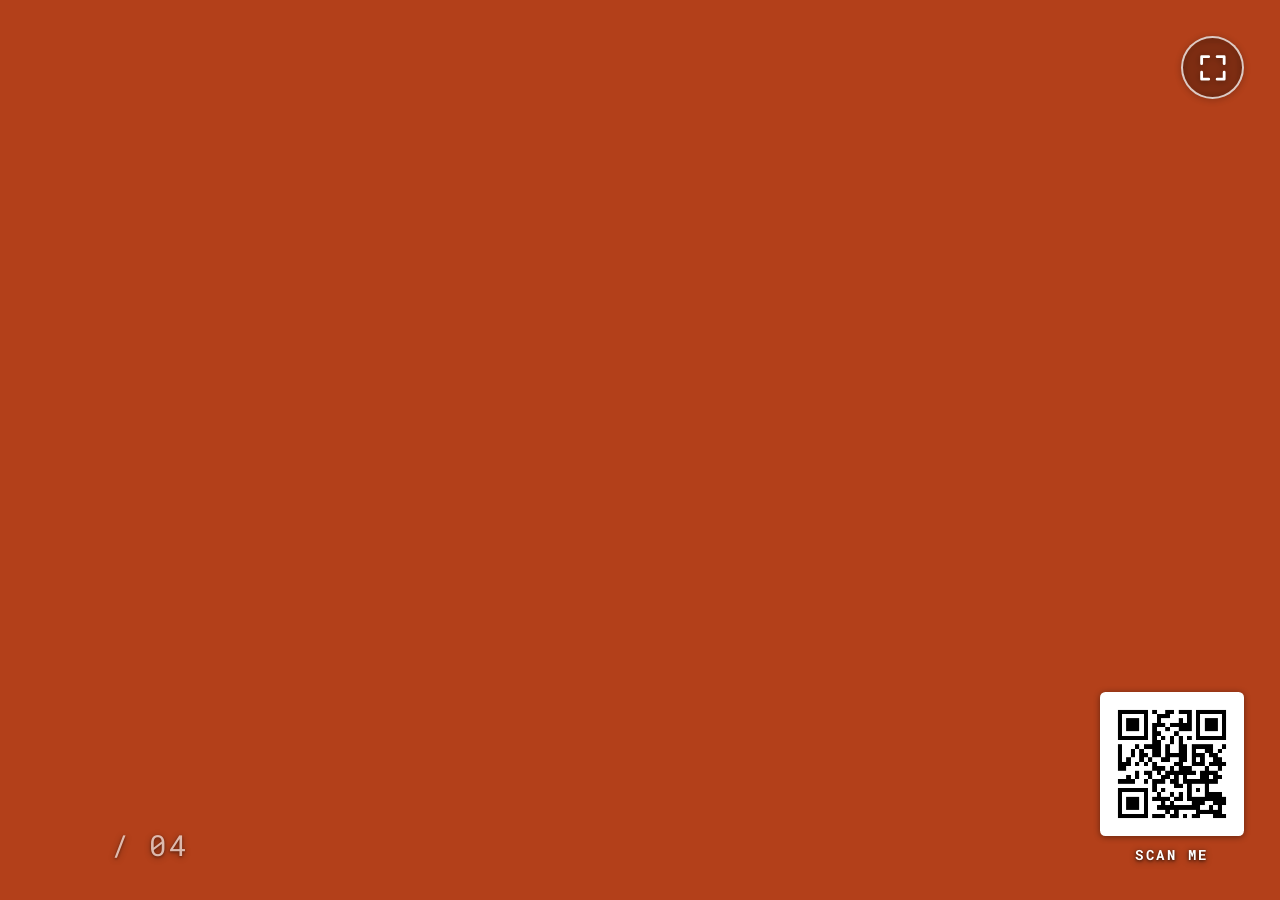
==== index.html @ 61048d96 "Rotating shutter slideshow: plain HTML/CSS port with pause-state tint removal Ports the pure-CSS shu" ====
<!DOCTYPE html>
<html lang="en">
<head>
<meta charset="utf-8">
<meta name="viewport" content="width=device-width, initial-scale=1, viewport-fit=cover">
<title>Rotating Shutter Slideshow</title>

<!-- No CDNs, no Google Fonts, no analytics. Every file below is on your own
     server, so the page makes zero outside connections. -->
<link rel="stylesheet" href="fonts/fonts.css">
<link rel="stylesheet" href="animation.css">

<!-- OPTIONAL overlay layer (fullscreen button, slide counter, QR code).
     Delete these two lines and the .overlay blocks near the bottom of this
     file to strip the page back to just the animation. -->
<link rel="stylesheet" href="overlays.css">

<!-- Load all four photos up front so the very first cycle is already smooth.
     (The original CodePen popped the 2nd/3rd/4th photo in late because of
     this.) Keep one line per photo. -->
<link rel="preload" as="image" href="photos/photo-1.jpg">
<link rel="preload" as="image" href="photos/photo-2.jpg">
<link rel="preload" as="image" href="photos/photo-3.jpg">
<link rel="preload" as="image" href="photos/photo-4.jpg">
</head>

<!-- Remove the class "has-captions" to hide the big text on every photo. -->
<body class="has-captions">

<div class="stage">

  <!-- The rust-coloured ground the photos sit on. Visible for a split second
       in the corners while a photo is tilted. -->
  <div class="stage__backdrop"></div>

  <!-- ===================================================================
       THE PHOTOS
       One .slide per photo. To change a photo, change the --photo line.
       To add a fifth photo, copy a whole .slide block and add the matching
       nth-child rule in animation.css (search for "PHOTO LIST").
       =================================================================== -->
  <div class="slides">

    <div class="slide" style="--photo: url('photos/photo-1.jpg')">
      <div class="slide__photo"></div><!-- the photo, true colours -->
      <div class="slide__tint"></div><!-- the rust tint, fades off at the pause -->
      <div class="slide__caption">
        <span>Photo</span>
        <span>One</span>
        <a class="button" href="#">Your Link Here</a>
      </div>
    </div>

    <div class="slide" style="--photo: url('photos/photo-2.jpg')">
      <div class="slide__photo"></div>
      <div class="slide__tint"></div>
      <div class="slide__caption">
        <span>Photo</span>
        <span>Two</span>
        <a class="button" href="#">Your Link Here</a>
      </div>
    </div>

    <div class="slide" style="--photo: url('photos/photo-3.jpg')">
      <div class="slide__photo"></div>
      <div class="slide__tint"></div>
      <div class="slide__caption">
        <span>Photo</span>
        <span>Three</span>
        <a class="button" href="#">Your Link Here</a>
      </div>
    </div>

    <div class="slide" style="--photo: url('photos/photo-4.jpg')">
      <div class="slide__photo"></div>
      <div class="slide__tint"></div>
      <div class="slide__caption">
        <span>Photo</span>
        <span>Four</span>
        <a class="button" href="#">Your Link Here</a>
      </div>
    </div>

  </div>

  <!-- The two geometric shutters that sweep across and rotate. Empty on
       purpose: both halves are drawn by CSS (::before and ::after). -->
  <div class="shutters"></div>


  <!-- ===================================================================
       OPTIONAL OVERLAYS
       These three blocks are the layers from your brief. They are plain
       HTML sitting on top of the animation and are safe to delete or
       rewrite wholesale, they do not touch the effect underneath.
       =================================================================== -->

  <!-- Live counter. Pure CSS, no JavaScript: it can never drift out of sync
       with the photos because it runs off the same 20s timeline. -->
  <div class="overlay overlay--counter" aria-hidden="true">
    <span class="counter__n">01</span>
    <span class="counter__n">02</span>
    <span class="counter__n">03</span>
    <span class="counter__n">04</span>
    <span class="counter__total">/ 04</span>
  </div>

  <!-- QR code. Swap qr.png for your own and set the link on the <a>. -->
  <a class="overlay overlay--qr" href="#" target="_blank" rel="noopener">
    <img src="qr.png" width="150" height="150" alt="Scan for more">
    <span>Scan me</span>
  </a>

  <!-- Fullscreen control. Also bound to the F key and a double-click. -->
  <button class="overlay overlay--fullscreen" type="button"
          data-fullscreen aria-label="Toggle fullscreen">
    <svg viewBox="0 0 24 24" aria-hidden="true" focusable="false">
      <path class="icon-expand"   d="M4 9V4h5M20 9V4h-5M4 15v5h5M20 15v5h-5"/>
      <path class="icon-collapse" d="M9 4v5H4M15 4v5h5M9 20v-5H4M15 20v-5h5"/>
    </svg>
  </button>

</div>

<script src="overlays.js"></script>
</body>
</html>
---- fonts/fonts.css ----
/* ---------------------------------------------------------------------------
   Self-hosted webfonts.

   The two fonts the design uses are served from this folder, NOT from
   fonts.googleapis.com. That keeps the promise of "no outside data
   connections": once the page is on your server it never talks to anyone.

   Files are .woff2 only, which every browser since 2016 supports.
   --------------------------------------------------------------------------- */

/* Abril Fatface -- the big display face used for the photo captions. */
@font-face {
  font-family: "Abril Fatface";
  font-style: normal;
  font-weight: 400;
  font-display: swap;
  src: url("abril-fatface-400-latin.woff2") format("woff2");
  unicode-range: U+0000-00FF, U+0131, U+0152-0153, U+02BB-02BC, U+02C6, U+02DA,
    U+02DC, U+0304, U+0308, U+0329, U+2000-206F, U+20AC, U+2122, U+2191, U+2193,
    U+2212, U+2215, U+FEFF, U+FFFD;
}
@font-face {
  font-family: "Abril Fatface";
  font-style: normal;
  font-weight: 400;
  font-display: swap;
  src: url("abril-fatface-400-latin-ext.woff2") format("woff2");
  unicode-range: U+0100-02BA, U+02BD-02C5, U+02C7-02CC, U+02CE-02D7,
    U+02DD-02FF, U+0304, U+0308, U+0329, U+1D00-1DBF, U+1E00-1E9F, U+1EF2-1EFF,
    U+2020, U+20A0-20AB, U+20AD-20C0, U+2113, U+2C60-2C7F, U+A720-A7FF;
}

/* Roboto Mono -- the button / overlay face. This is a variable font, so one
   file covers every weight from 100 to 700. */
@font-face {
  font-family: "Roboto Mono";
  font-style: normal;
  font-weight: 100 700;
  font-display: swap;
  src: url("roboto-mono-400-latin.woff2") format("woff2");
  unicode-range: U+0000-00FF, U+0131, U+0152-0153, U+02BB-02BC, U+02C6, U+02DA,
    U+02DC, U+0304, U+0308, U+0329, U+2000-206F, U+20AC, U+2122, U+2191, U+2193,
    U+2212, U+2215, U+FEFF, U+FFFD;
}
@font-face {
  font-family: "Roboto Mono";
  font-style: normal;
  font-weight: 100 700;
  font-display: swap;
  src: url("roboto-mono-400-latin-ext.woff2") format("woff2");
  unicode-range: U+0100-02BA, U+02BD-02C5, U+02C7-02CC, U+02CE-02D7,
    U+02DD-02FF, U+0304, U+0308, U+0329, U+1D00-1DBF, U+1E00-1E9F, U+1EF2-1EFF,
    U+2020, U+20A0-20AB, U+20AD-20C0, U+2113, U+2C60-2C7F, U+A720-A7FF;
}
---- animation.css ----
/* ===========================================================================
   ROTATING SHUTTER SLIDESHOW
   Plain CSS. No framework, no build step, no JavaScript.

   Ported from the original pure-CSS effect (CodePen PJGqdE by Nathan Taylor)
   with one behaviour change you asked for:

     >>> the rust tint lifts off each photo while its rotation is paused,
         so you see the photo in its true colours, then the tint comes
         back as the photo swings away again.

   HOW THE TIMING WORKS
   --------------------
   Everything hangs off two numbers, set just below:

     --slide-time  5s   how long one photo owns the screen
     --cycle      20s   --slide-time x 4 photos

   Four things run on the 5s beat (shutters opening, photo tilting, tint
   lifting) and two run on the 20s beat (which photo is showing, the hue).
   Because they are all plain CSS animations started at page load they stay
   locked together forever -- there is no clock to drift.

   Inside each 5 second beat:

     0.00s  shutters shut, photo lying at -45 degrees
     1.65s  photo has straightened up ....... ROTATION PAUSE BEGINS
     2.00s  shutters fully open
     2.20s  tint fully gone, photo in true colour
     3.10s  tint starts returning
     3.30s  photo starts tilting away ....... ROTATION PAUSE ENDS
     3.50s  shutters start closing
     5.00s  shutters shut again, next photo takes over

   If you change --slide-time, change --cycle to four times it and nothing
   else needs touching.
   =========================================================================== */

:root {
  /* ---- timing ---- */
  --slide-time: 5s;     /* seconds per photo */
  --cycle: 20s;         /* --slide-time x number of photos */
  --hue-offset: 0.625s; /* nudges the colour change into the shuttered moment */

  /* ---- colour ---- */
  --tint: #b3401a;      /* the rust colour of the shutters and the tint */

  /* ---- shutter geometry ---- */
  --shutter-size: 150vmax; /* oversized so the corners never show while it spins */
  --shutter-travel: 65vmax; /* how far each half slides when it opens */
}

/* --------------------------------------------------------------------------
   PAGE SHELL
   The slideshow fills the window and nothing scrolls.
   100dvh is used where supported so mobile browser chrome cannot crop it.
   -------------------------------------------------------------------------- */
html,
body {
  margin: 0;
  padding: 0;
  width: 100%;
  height: 100vh;
  height: 100dvh;
  overflow: hidden;
  background-color: #000;
}

.stage {
  position: absolute;
  inset: 0;
  overflow: hidden;
}

/* The ground the photos sit on. You catch a glimpse of it in the corners
   while a photo is tilted, so it carries the same hue cycle as everything
   else. */
.stage__backdrop {
  position: absolute;
  inset: 0;
  z-index: 0;
  background-color: var(--tint);
  animation: rotateHue var(--cycle) linear infinite;
  animation-delay: var(--hue-offset);
}

/* --------------------------------------------------------------------------
   WHICH PHOTO IS SHOWING
   Each slide is on screen for a quarter of the 20s cycle. steps(1) means it
   cuts in and out instantly rather than fading -- the shutters are closed at
   that instant, so the cut is never visible.
   -------------------------------------------------------------------------- */
.slides {
  position: absolute;
  inset: 0;
  z-index: 1;
}

.slide {
  position: absolute;
  inset: 0;
  opacity: 0;
  animation: showHideSlide var(--cycle) steps(1) infinite;
}

@keyframes showHideSlide {
  0% {
    opacity: 1;
    pointer-events: auto;
    z-index: 1;
  }
  25% {
    opacity: 0;
    pointer-events: none;
    z-index: -1;
  }
  100% {
    opacity: 0;
    pointer-events: none;
    z-index: -1;
  }
}

/* ---- PHOTO LIST ------------------------------------------------------------
   One rule per photo: when its turn comes round. The photo file itself is set
   on the element in index.html (style="--photo: url(...)") so you never have
   to hunt through the stylesheet to swap an image.

   For a 5th photo: add a 5th .slide in index.html, add a 5th line here with
   animation-delay: calc(var(--slide-time) * 4), and set --cycle to
   calc(var(--slide-time) * 5) at the top of this file.
   -------------------------------------------------------------------------- */
.slide:nth-child(1) { animation-delay: calc(var(--slide-time) * 0); }
.slide:nth-child(2) { animation-delay: calc(var(--slide-time) * 1); }
.slide:nth-child(3) { animation-delay: calc(var(--slide-time) * 2); }
.slide:nth-child(4) { animation-delay: calc(var(--slide-time) * 3); }

/* --------------------------------------------------------------------------
   THE TILT
   Each photo arrives lying at -45 degrees, straightens up, holds dead still,
   then swings out the other way. Both photo layers (see below) run this same
   animation, so they move as one object.
   -------------------------------------------------------------------------- */
.slide__photo,
.slide__tint::before {
  animation: tiltInOut var(--slide-time) infinite;
}

@keyframes tiltInOut {
  0% {
    transform: rotate(-45deg) scale(1.1);
    animation-timing-function: cubic-bezier(0.165, 0.84, 0.44, 1);
  }
  33% { transform: rotate(0deg); }   /* straight: pause starts */
  50% { transform: rotate(0deg); }
  66% {                              /* pause ends */
    transform: rotate(0deg);
    animation-timing-function: cubic-bezier(0.895, 0.03, 0.685, 0.22);
  }
  100% { transform: rotate(45deg) scale(0.9); }
}

/* --------------------------------------------------------------------------
   THE TWO PHOTO LAYERS

   This pair is the whole trick behind the tint change. The same photo is
   painted twice, one copy on top of the other:

   .slide__photo   the photo exactly as you supplied it. No blend mode, no
                   colour filter, nothing. This is what "true colour" means
                   here, and it is the layer you see during the pause.

   .slide__tint    the same photo again, hard-light blended over the rust
                   colour and carried through the hue cycle. This is the
                   tinted look from the original effect, and it sits on top.

   Fading the tinted copy out during the rotation pause reveals the untouched
   photo underneath; fading it back in restores the original look exactly,
   because at full opacity the tinted copy is opaque and hides the layer
   below it completely.

   Why the tint is split across two elements (.slide__tint and its ::before):
   the fade lives on the outer element and the tilt lives on the inner one.
   Putting a fade and a tilt on the same element makes the browser hand that
   element to the GPU as its own layer, and the photo then gets scaled twice
   and comes out very slightly softer than the original while it is moving.
   Keeping them on separate elements avoids that, and the moving photo stays
   pixel-identical to the original effect.
   -------------------------------------------------------------------------- */
.slide__photo,
.slide__tint,
.slide__tint::before {
  position: absolute;
  inset: 0;
}

/* the honest layer: photo only */
.slide__photo {
  z-index: 1;
  background-image: var(--photo);
  background-size: cover;
  background-position: center;
  background-repeat: no-repeat;
}

/* the fading wrapper: carries the fade and the hue cycle, never the tilt */
.slide__tint {
  z-index: 2;
  animation:
    tintOffAtPause var(--slide-time) ease-in-out infinite,
    rotateHue var(--cycle) linear infinite;
  animation-delay: 0s, var(--hue-offset);
}

/* the tinted twin of the photo: carries the tilt and the rust blend */
.slide__tint::before {
  content: "";
  background-image: var(--photo);
  background-size: cover;
  background-position: center;
  background-repeat: no-repeat;
  background-color: var(--tint);
  background-blend-mode: hard-light;
}

/* >>> THE CHANGE YOU ASKED FOR <<<
   Tint on while the photo is moving, off while it is held still.
   The percentages sit just inside the rotation pause (33% - 66% of the beat)
   so the colour has settled before the photo stops and has come back before
   it moves again.

   Want the tint to stay on the whole time, like the original? Delete the
   tintOffAtPause line from the animation above.
   Want a longer look at the true colours? Widen 44% - 62% towards 34% - 65%. */
@keyframes tintOffAtPause {
  0%   { opacity: 1; }
  32%  { opacity: 1; }   /* photo has just straightened */
  44%  { opacity: 0; }   /* tint fully lifted, true colours */
  62%  { opacity: 0; }
  72%  { opacity: 1; }   /* tint back before the photo moves off */
  100% { opacity: 1; }
}

/* --------------------------------------------------------------------------
   THE HUE CYCLE
   One quarter turn of the colour wheel per photo, and each step is taken
   while the shutters are shut, so you never see the colour slide. That is
   what --hue-offset is for.
   -------------------------------------------------------------------------- */
@keyframes rotateHue {
  0%   { filter: hue-rotate(0deg); }
  20%  { filter: hue-rotate(0deg); }
  25%  { filter: hue-rotate(90deg); }
  45%  { filter: hue-rotate(90deg); }
  50%  { filter: hue-rotate(180deg); }
  70%  { filter: hue-rotate(180deg); }
  75%  { filter: hue-rotate(270deg); }
  95%  { filter: hue-rotate(270deg); }
  100% { filter: hue-rotate(360deg); }
}

/* --------------------------------------------------------------------------
   THE SHUTTERS
   One element, two halves drawn as ::before (top) and ::after (bottom). The
   whole thing is far bigger than the screen and turns a half revolution
   every two photos, which is why the split line is at a different angle each
   time it opens.
   -------------------------------------------------------------------------- */
.shutters {
  position: absolute;
  z-index: 2;
  height: var(--shutter-size);
  width: var(--shutter-size);
  left: calc(50% - (var(--shutter-size) / 2));
  top: calc(50% - (var(--shutter-size) / 2));
  pointer-events: none;
  animation:
    rotateFrame calc(var(--slide-time) * 2) linear infinite,
    rotateHue var(--cycle) linear infinite;
  animation-delay: 0s, var(--hue-offset);
}

@keyframes rotateFrame {
  0%   { transform: rotate(0deg); }
  100% { transform: rotate(180deg); }
}

.shutters::before,
.shutters::after {
  content: "";
  position: absolute;
  height: 100%;
  width: 100%;
  left: 50%;
  transform: translate3d(-50%, 0, 0);
  background-color: var(--tint);
  pointer-events: auto;
}

.shutters::before {
  bottom: 50%;
  animation: openTop var(--slide-time) infinite;
}

.shutters::after {
  top: 50%;
  animation: openBottom var(--slide-time) infinite;
}

/* The snap open is fast and mechanical, the close is a slow drift back.
   (In the original stylesheet the 40% and 70% timing functions were spelt
   "animation-timing-functon" and so were ignored by the browser, leaving
   those segments on the default ease. They are simply written out as ease
   here, which is what actually rendered.) */
@keyframes openTop {
  0% {
    transform: translate3d(-50%, 0, 0);
    animation-timing-function: cubic-bezier(0.8, 0, 0.1, 1);
  }
  40% {
    transform: translate3d(-50%, calc(var(--shutter-travel) * -1), 0);
    animation-timing-function: ease;
  }
  70% {
    transform: translate3d(-50%, calc(var(--shutter-travel) * -1), 0);
    animation-timing-function: ease;
  }
  100% { transform: translate3d(-50%, 0, 0); }
}

@keyframes openBottom {
  0% {
    transform: translate3d(-50%, 0, 0);
    animation-timing-function: cubic-bezier(0.8, 0, 0.1, 1);
  }
  40% {
    transform: translate3d(-50%, var(--shutter-travel), 0);
    animation-timing-function: ease;
  }
  70% {
    transform: translate3d(-50%, var(--shutter-travel), 0);
    animation-timing-function: ease;
  }
  100% { transform: translate3d(-50%, 0, 0); }
}

/* --------------------------------------------------------------------------
   CAPTIONS
   Remove class="has-captions" from the <body> tag to hide all of this
   without deleting anything.
   -------------------------------------------------------------------------- */
.slide__caption {
  display: none;
}

.has-captions .slide__caption {
  display: block;
  position: absolute;
  top: 50%;
  left: 50%;
  transform: translate3d(-50%, -50%, 0);
  z-index: 3;
  color: #fff;
  font-family: "Abril Fatface", Georgia, serif;
  line-height: 0.8;
  letter-spacing: -0.025em;
  text-shadow: 0 0 0.5em rgba(179, 64, 26, 0.25);
  mix-blend-mode: lighten;
  text-align: left;
}

.slide__caption span {
  display: block;
  font-size: 15vmin;
}

.button {
  font-family: "Roboto Mono", ui-monospace, monospace;
  text-decoration: none;
  font-weight: 700;
  text-transform: uppercase;
  font-size: 2vmin;
  display: inline-block;
  position: relative;
  border: 3px solid #fff;
  box-shadow: -0.5vmin 0.5vmin 0 rgba(255, 255, 255, 0.5);
  background: transparent;
  margin-top: 5vmin;
  mix-blend-mode: lighten;
  color: #fff;
  padding: 2vmin 2vmin 1.8vmin 2vmin;
  letter-spacing: 0.1em;
  text-shadow: none;
  line-height: 1;
  transform: translate3d(0.5vmin, -0.5vmin, 0);
  transition: all 100ms linear;
}

.button:hover,
.button:focus-visible {
  transform: translate3d(1vmin, -1vmin, 0);
  box-shadow: -1vmin 1vmin 0 rgba(255, 255, 255, 0.5);
  background: #fff;
  color: #000;
}

.button:active {
  transform: translate3d(0, 0, 0);
  box-shadow: 0 0 0 rgba(255, 255, 255, 0.5);
}
---- overlays.css ----
/* ===========================================================================
   OPTIONAL OVERLAYS
   The three layers from your brief: live counter, QR code, fullscreen button.

   None of this touches the animation. Delete this file, delete overlays.js,
   and delete the three .overlay blocks from index.html and you are left with
   nothing but the slideshow.

   They sit at z-index 10, above the shutters, so they stay readable the whole
   way through the cycle.
   =========================================================================== */

.overlay {
  position: absolute;
  z-index: 10;
  font-family: "Roboto Mono", ui-monospace, monospace;
  color: #fff;
  /* a soft dark halo so white stays legible over a pale photo */
  text-shadow: 0 1px 3px rgba(0, 0, 0, 0.6);
  filter: drop-shadow(0 1px 3px rgba(0, 0, 0, 0.45));
}

/* --------------------------------------------------------------------------
   LIVE COUNTER -- bottom left
   No JavaScript. The four numbers are stacked on top of each other and each
   one is shown for its own quarter of the same 20s cycle the photos use, so
   it is impossible for the number to disagree with the photo on screen.
   -------------------------------------------------------------------------- */
.overlay--counter {
  left: 4vmin;
  bottom: 4vmin;
  display: flex;
  align-items: baseline;
  gap: 0.4em;
  font-size: 3.2vmin;
  font-weight: 700;
  letter-spacing: 0.08em;
}

/* a box just wide enough for two digits, so nothing shifts as it counts */
.counter__n {
  position: absolute;
  left: 0;
  bottom: 0;
  opacity: 0;
  animation: counterTick var(--cycle) steps(1) infinite;
}

.counter__n:nth-of-type(1) { animation-delay: calc(var(--slide-time) * 0); }
.counter__n:nth-of-type(2) { animation-delay: calc(var(--slide-time) * 1); }
.counter__n:nth-of-type(3) { animation-delay: calc(var(--slide-time) * 2); }
.counter__n:nth-of-type(4) { animation-delay: calc(var(--slide-time) * 3); }

@keyframes counterTick {
  0%   { opacity: 1; }
  25%  { opacity: 0; }
  100% { opacity: 0; }
}

/* pushes the "/ 04" clear of the stacked digits */
.counter__total {
  margin-left: 2.6em;
  opacity: 0.65;
  font-weight: 400;
}

/* --------------------------------------------------------------------------
   QR CODE -- bottom right
   Replace qr.png with your own code and point the <a href> at the same URL
   so a mouse click works as well as a phone camera.
   -------------------------------------------------------------------------- */
.overlay--qr {
  right: 4vmin;
  bottom: 4vmin;
  display: flex;
  flex-direction: column;
  align-items: center;
  gap: 0.6em;
  text-decoration: none;
  font-size: 1.6vmin;
  font-weight: 700;
  text-transform: uppercase;
  letter-spacing: 0.18em;
}

.overlay--qr img {
  display: block;
  width: 14vmin;
  height: 14vmin;
  /* the white quiet zone the code needs in order to scan reliably */
  padding: 1vmin;
  background: #fff;
  border-radius: 0.6vmin;
  image-rendering: pixelated; /* keeps the squares crisp when scaled up */
}

.overlay--qr:hover img,
.overlay--qr:focus-visible img {
  outline: 2px solid #fff;
  outline-offset: 0.5vmin;
}

/* --------------------------------------------------------------------------
   FULLSCREEN BUTTON -- top right
   overlays.js also binds the F key and a double-click anywhere on the page.
   The button hides itself after a few idle seconds so it stays out of the
   way on a display screen, and comes back the moment the mouse moves.
   -------------------------------------------------------------------------- */
.overlay--fullscreen {
  right: 4vmin;
  top: 4vmin;
  width: 7vmin;
  height: 7vmin;
  min-width: 38px;
  min-height: 38px;
  display: grid;
  place-items: center;
  padding: 1.4vmin;
  cursor: pointer;
  border: 2px solid rgba(255, 255, 255, 0.75);
  border-radius: 50%;
  background: rgba(0, 0, 0, 0.22);
  -webkit-backdrop-filter: blur(4px);
  backdrop-filter: blur(4px);
  transition: opacity 400ms ease, background 150ms linear, transform 150ms ease;
}

.overlay--fullscreen svg {
  width: 100%;
  height: 100%;
  fill: none;
  stroke: #fff;
  stroke-width: 2;
  stroke-linecap: round;
  stroke-linejoin: round;
}

.overlay--fullscreen:hover,
.overlay--fullscreen:focus-visible {
  background: rgba(0, 0, 0, 0.45);
  transform: scale(1.06);
}

/* swap the arrows once we are actually fullscreen */
.overlay--fullscreen .icon-collapse { display: none; }
body.is-fullscreen .overlay--fullscreen .icon-expand { display: none; }
body.is-fullscreen .overlay--fullscreen .icon-collapse { display: block; }

/* overlays.js adds .is-idle to <body> after a few seconds without a mouse */
body.is-idle .overlay--fullscreen {
  opacity: 0;
  pointer-events: none;
}

/* on a touch screen there is no mouse to go idle, so keep it visible */
@media (hover: none) {
  body.is-idle .overlay--fullscreen {
    opacity: 1;
    pointer-events: auto;
  }
}
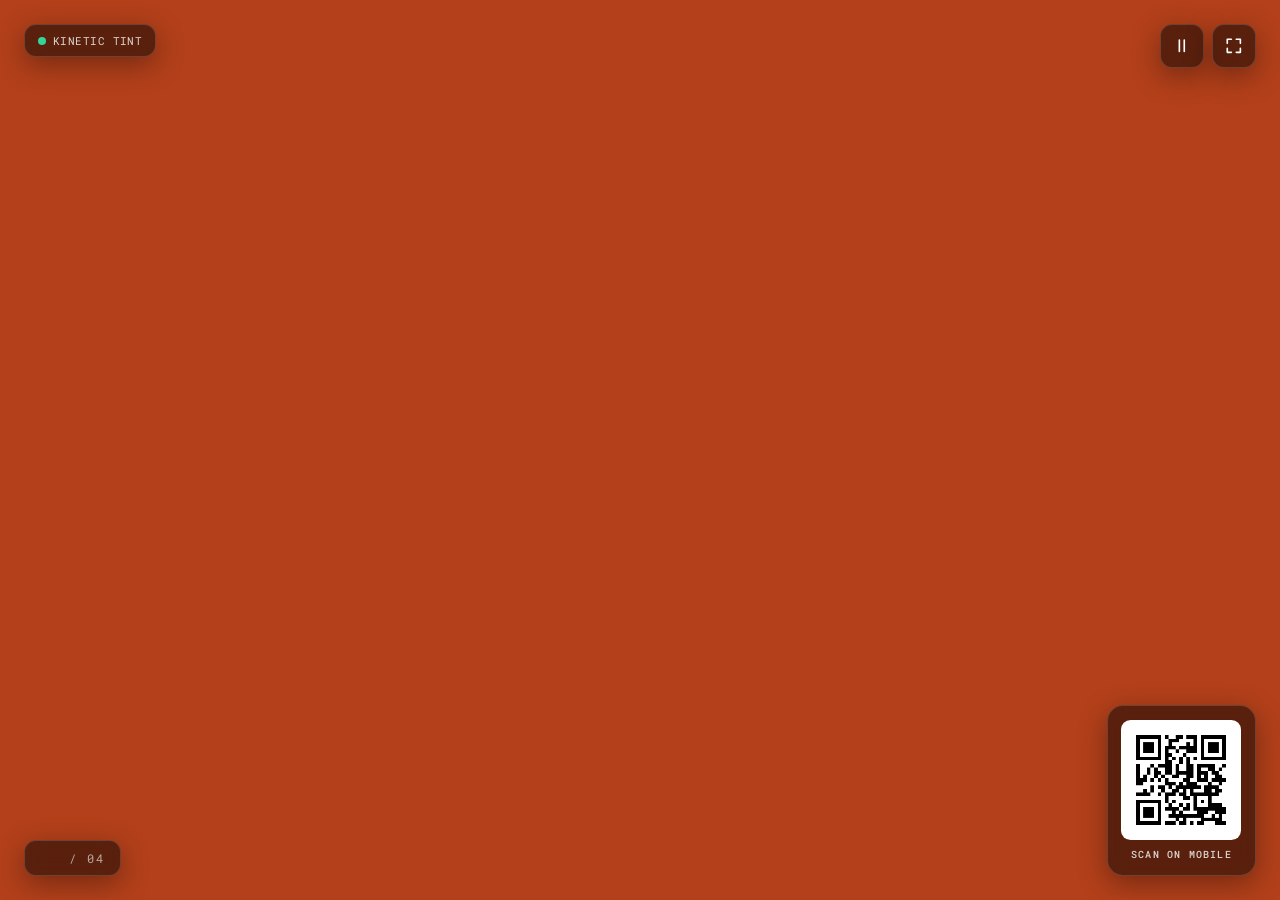
==== commit bd3fdf02: "Rebuild against the client's actual AI Studio build The client sent the real ZIP (React 19 + TypeScr" ====
--- a/index.html
+++ b/index.html
@@ -3,100 +3,103 @@
 <head>
 <meta charset="utf-8">
 <meta name="viewport" content="width=device-width, initial-scale=1, viewport-fit=cover">
-<title>Rotating Shutter Slideshow</title>
+<title>Kinetic Shutter Slideshow</title>
+<meta name="description" content="An avant-garde HTML5 photographic slideshow featuring geometric rotating shutters, dynamic hue transitions, pause-state natural tint removal, fullscreen controls, live counter, and QR code overlay.">
 
-<!-- No CDNs, no Google Fonts, no analytics. Every file below is on your own
-     server, so the page makes zero outside connections. -->
+<!-- No CDNs, no Google Fonts, no analytics, no Gemini SDK. Every file below
+     is on your own server, so the page makes zero outside connections.
+     (Your AI Studio build pulled four families from fonts.googleapis.com,
+     which is the one thing in it that broke the "no outside data
+     connections" line in your brief.) -->
 <link rel="stylesheet" href="fonts/fonts.css">
 <link rel="stylesheet" href="animation.css">
 
-<!-- OPTIONAL overlay layer (fullscreen button, slide counter, QR code).
-     Delete these two lines and the .overlay blocks near the bottom of this
-     file to strip the page back to just the animation. -->
+<!-- OPTIONAL overlay layer (pause, fullscreen, counter, QR). Delete this
+     line, the .overlay blocks near the bottom of this file, and the
+     overlays.js line, to strip the page back to just the animation. -->
 <link rel="stylesheet" href="overlays.css">
 
 <!-- Load all four photos up front so the very first cycle is already smooth.
-     (The original CodePen popped the 2nd/3rd/4th photo in late because of
-     this.) Keep one line per photo. -->
+     Keep one line per photo. -->
 <link rel="preload" as="image" href="photos/photo-1.jpg">
 <link rel="preload" as="image" href="photos/photo-2.jpg">
 <link rel="preload" as="image" href="photos/photo-3.jpg">
 <link rel="preload" as="image" href="photos/photo-4.jpg">
 </head>
 
-<!-- Remove the class "has-captions" to hide the big text on every photo. -->
-<body class="has-captions">
+<!-- has-captions  shows the big title on each photo, remove to hide it
+     has-pause     allows Space / the pause button to stop the animation -->
+<body class="has-captions has-pause">
 
 <div class="stage">
 
-  <!-- The rust-coloured ground the photos sit on. Visible for a split second
-       in the corners while a photo is tilted. -->
-  <div class="stage__backdrop"></div>
-
   <!-- ===================================================================
        THE PHOTOS
-       One .slide per photo. To change a photo, change the --photo line.
-       To add a fifth photo, copy a whole .slide block and add the matching
+       One .slide per photo. To change a photo, change its --photo line.
+       To add a fifth, copy a whole .slide block and add the matching
        nth-child rule in animation.css (search for "PHOTO LIST").
        =================================================================== -->
   <div class="slides">
 
     <div class="slide" style="--photo: url('photos/photo-1.jpg')">
-      <div class="slide__photo"></div><!-- the photo, true colours -->
-      <div class="slide__tint"></div><!-- the rust tint, fades off at the pause -->
+      <div class="slide__photo">
+        <div class="slide__tint"></div><!-- rust sheet, lifts at the pause -->
+      </div>
       <div class="slide__caption">
-        <span>Photo</span>
-        <span>One</span>
-        <a class="button" href="#">Your Link Here</a>
+        <span>MONOLITH</span>
+        <span class="slide-subtitle">Brutalist Architecture</span>
+        <button type="button" class="button">Discover</button>
       </div>
     </div>
 
     <div class="slide" style="--photo: url('photos/photo-2.jpg')">
-      <div class="slide__photo"></div>
-      <div class="slide__tint"></div>
+      <div class="slide__photo">
+        <div class="slide__tint"></div>
+      </div>
       <div class="slide__caption">
-        <span>Photo</span>
-        <span>Two</span>
-        <a class="button" href="#">Your Link Here</a>
+        <span>SOLITUDE</span>
+        <span class="slide-subtitle">Volcanic Black Shore</span>
+        <button type="button" class="button">Discover</button>
       </div>
     </div>
 
     <div class="slide" style="--photo: url('photos/photo-3.jpg')">
-      <div class="slide__photo"></div>
-      <div class="slide__tint"></div>
+      <div class="slide__photo">
+        <div class="slide__tint"></div>
+      </div>
       <div class="slide__caption">
-        <span>Photo</span>
-        <span>Three</span>
-        <a class="button" href="#">Your Link Here</a>
+        <span>VANGUARD</span>
+        <span class="slide-subtitle">Sculptural Tailoring</span>
+        <button type="button" class="button">Discover</button>
       </div>
     </div>
 
     <div class="slide" style="--photo: url('photos/photo-4.jpg')">
-      <div class="slide__photo"></div>
-      <div class="slide__tint"></div>
+      <div class="slide__photo">
+        <div class="slide__tint"></div>
+      </div>
       <div class="slide__caption">
-        <span>Photo</span>
-        <span>Four</span>
-        <a class="button" href="#">Your Link Here</a>
+        <span>ATRIUM</span>
+        <span class="slide-subtitle">Minimalist Curves</span>
+        <button type="button" class="button">Discover</button>
       </div>
     </div>
 
   </div>
 
-  <!-- The two geometric shutters that sweep across and rotate. Empty on
-       purpose: both halves are drawn by CSS (::before and ::after). -->
+  <!-- The two geometric shutters. Empty on purpose: both halves are drawn
+       by CSS (::before and ::after). -->
   <div class="shutters"></div>
 
 
   <!-- ===================================================================
        OPTIONAL OVERLAYS
-       These three blocks are the layers from your brief. They are plain
-       HTML sitting on top of the animation and are safe to delete or
-       rewrite wholesale, they do not touch the effect underneath.
+       Plain HTML sitting on top of the animation. Safe to delete or
+       rewrite wholesale, none of it touches the effect underneath.
        =================================================================== -->
 
-  <!-- Live counter. Pure CSS, no JavaScript: it can never drift out of sync
-       with the photos because it runs off the same 20s timeline. -->
+  <!-- Live counter. Pure CSS, no JavaScript: it runs off the same 20s
+       timeline as the photos, so it cannot drift out of sync with them. -->
   <div class="overlay overlay--counter" aria-hidden="true">
     <span class="counter__n">01</span>
     <span class="counter__n">02</span>
@@ -105,20 +108,34 @@
     <span class="counter__total">/ 04</span>
   </div>
 
+  <!-- Tint state readout, mirrors your KINETIC TINT / TINT OFF badge. -->
+  <div class="overlay overlay--state">
+    <span class="state__dot"></span>
+    <span class="state__running">Kinetic tint</span>
+    <span class="state__paused">Tint off &middot; natural</span>
+  </div>
+
   <!-- QR code. Swap qr.png for your own and set the link on the <a>. -->
   <a class="overlay overlay--qr" href="#" target="_blank" rel="noopener">
-    <img src="qr.png" width="150" height="150" alt="Scan for more">
-    <span>Scan me</span>
+    <img src="qr.png" width="150" height="150" alt="Scan to open on mobile">
+    <span>Scan on mobile</span>
   </a>
 
-  <!-- Fullscreen control. Also bound to the F key and a double-click. -->
-  <button class="overlay overlay--fullscreen" type="button"
-          data-fullscreen aria-label="Toggle fullscreen">
-    <svg viewBox="0 0 24 24" aria-hidden="true" focusable="false">
-      <path class="icon-expand"   d="M4 9V4h5M20 9V4h-5M4 15v5h5M20 15v5h-5"/>
-      <path class="icon-collapse" d="M9 4v5H4M15 4v5h5M9 20v-5H4M15 20v-5h5"/>
-    </svg>
-  </button>
+  <!-- Controls. Pause is also bound to the Space bar, fullscreen to F. -->
+  <div class="overlay overlay--controls">
+    <button class="ctrl" type="button" data-pause aria-label="Pause slideshow">
+      <svg viewBox="0 0 24 24" aria-hidden="true" focusable="false">
+        <g class="icon-pause"><path d="M9 5v14M15 5v14"/></g>
+        <g class="icon-play"><path d="M8 5l11 7-11 7z"/></g>
+      </svg>
+    </button>
+    <button class="ctrl" type="button" data-fullscreen aria-label="Toggle fullscreen">
+      <svg viewBox="0 0 24 24" aria-hidden="true" focusable="false">
+        <g class="icon-expand"><path d="M4 9V4h5M20 9V4h-5M4 15v5h5M20 15v5h-5"/></g>
+        <g class="icon-collapse"><path d="M9 4v5H4M15 4v5h5M9 20v-5H4M15 20v-5h5"/></g>
+      </svg>
+    </button>
+  </div>
 
 </div>
 
--- a/fonts/fonts.css
+++ b/fonts/fonts.css
@@ -30,6 +30,29 @@
     U+2020, U+20A0-20AB, U+20AD-20C0, U+2113, U+2C60-2C7F, U+A720-A7FF;
 }
 
+/* Hind -- the body face, used for any plain text on the page. Your AI Studio
+   build set this on html/body. */
+@font-face {
+  font-family: "Hind";
+  font-style: normal;
+  font-weight: 400;
+  font-display: swap;
+  src: url("hind-400-latin.woff2") format("woff2");
+  unicode-range: U+0000-00FF, U+0131, U+0152-0153, U+02BB-02BC, U+02C6, U+02DA,
+    U+02DC, U+0304, U+0308, U+0329, U+2000-206F, U+20AC, U+2122, U+2191, U+2193,
+    U+2212, U+2215, U+FEFF, U+FFFD;
+}
+@font-face {
+  font-family: "Hind";
+  font-style: normal;
+  font-weight: 600;
+  font-display: swap;
+  src: url("hind-600-latin.woff2") format("woff2");
+  unicode-range: U+0000-00FF, U+0131, U+0152-0153, U+02BB-02BC, U+02C6, U+02DA,
+    U+02DC, U+0304, U+0308, U+0329, U+2000-206F, U+20AC, U+2122, U+2191, U+2193,
+    U+2212, U+2215, U+FEFF, U+FFFD;
+}
+
 /* Roboto Mono -- the button / overlay face. This is a variable font, so one
    file covers every weight from 100 to 700. */
 @font-face {
--- a/overlays.css
+++ b/overlays.css
@@ -1,47 +1,63 @@
 /* ===========================================================================
    OPTIONAL OVERLAYS
-   The three layers from your brief: live counter, QR code, fullscreen button.
+   The layers from your brief: live counter, tint-state readout, QR code,
+   pause and fullscreen controls.
 
    None of this touches the animation. Delete this file, delete overlays.js,
-   and delete the three .overlay blocks from index.html and you are left with
+   and delete the .overlay blocks from index.html and you are left with
    nothing but the slideshow.
 
-   They sit at z-index 10, above the shutters, so they stay readable the whole
-   way through the cycle.
+   They sit at z-index 20, above the shutters (which are at 10), so they stay
+   readable the whole way through the cycle.
+
+   This is a deliberately plainer version of your AI Studio chrome. The
+   pieces it does not yet include are the prev/next buttons, the thumbnail
+   dots, the EXIF details modal, the expanded QR modal and the shortcuts
+   modal. Say the word and I will add them; they are all straightforward once
+   the animation underneath is settled.
    =========================================================================== */
 
 .overlay {
   position: absolute;
-  z-index: 10;
+  z-index: 20;
   font-family: "Roboto Mono", ui-monospace, monospace;
   color: #fff;
-  /* a soft dark halo so white stays legible over a pale photo */
-  text-shadow: 0 1px 3px rgba(0, 0, 0, 0.6);
-  filter: drop-shadow(0 1px 3px rgba(0, 0, 0, 0.45));
+}
+
+/* the frosted pill your build used for every overlay chip */
+.overlay--counter,
+.overlay--state,
+.overlay--qr,
+.ctrl {
+  background: rgba(0, 0, 0, 0.5);
+  border: 1px solid rgba(255, 255, 255, 0.15);
+  -webkit-backdrop-filter: blur(8px);
+  backdrop-filter: blur(8px);
+  box-shadow: 0 8px 28px rgba(0, 0, 0, 0.35);
 }
 
 /* --------------------------------------------------------------------------
    LIVE COUNTER -- bottom left
-   No JavaScript. The four numbers are stacked on top of each other and each
-   one is shown for its own quarter of the same 20s cycle the photos use, so
-   it is impossible for the number to disagree with the photo on screen.
+   No JavaScript. The four numbers are stacked and each is shown for its own
+   quarter of the same 20s cycle the photos use, so the number on screen can
+   never disagree with the photo on screen.
    -------------------------------------------------------------------------- */
 .overlay--counter {
-  left: 4vmin;
-  bottom: 4vmin;
+  left: 1.5rem;
+  bottom: 1.5rem;
   display: flex;
   align-items: baseline;
-  gap: 0.4em;
-  font-size: 3.2vmin;
+  padding: 0.55rem 1rem;
+  border-radius: 0.75rem;
+  font-size: 1.5rem;
   font-weight: 700;
-  letter-spacing: 0.08em;
-}
-
-/* a box just wide enough for two digits, so nothing shifts as it counts */
+  letter-spacing: -0.01em;
+  font-variant-numeric: tabular-nums;
+}
+
+/* a two-digit slot, so nothing shifts as it counts */
 .counter__n {
   position: absolute;
-  left: 0;
-  bottom: 0;
   opacity: 0;
   animation: counterTick var(--cycle) steps(1) infinite;
 }
@@ -57,105 +73,209 @@
   100% { opacity: 0; }
 }
 
-/* pushes the "/ 04" clear of the stacked digits */
+/* freeze the counter too, so it agrees with the frozen photo */
+body.is-paused .counter__n {
+  animation-play-state: paused;
+}
+
 .counter__total {
-  margin-left: 2.6em;
-  opacity: 0.65;
+  margin-left: 2.35em;
+  font-size: 0.75rem;
   font-weight: 400;
-}
+  color: rgba(255, 255, 255, 0.6);
+  letter-spacing: 0.15em;
+}
+
+/* --------------------------------------------------------------------------
+   TINT STATE -- top left
+   Says out loud what the tint is doing, the way your badge did.
+   -------------------------------------------------------------------------- */
+.overlay--state {
+  left: 1.5rem;
+  top: 1.5rem;
+  display: flex;
+  align-items: center;
+  gap: 0.45rem;
+  padding: 0.5rem 0.8rem;
+  border-radius: 0.75rem;
+  font-size: 0.6875rem;
+  letter-spacing: 0.04em;
+  text-transform: uppercase;
+  color: rgba(255, 255, 255, 0.8);
+}
+
+.state__dot {
+  width: 0.5rem;
+  height: 0.5rem;
+  border-radius: 50%;
+  background: #34d399; /* emerald while running */
+  animation: statePulse 2s ease-in-out infinite;
+}
+
+@keyframes statePulse {
+  0%, 100% { opacity: 1; }
+  50%      { opacity: 0.4; }
+}
+
+/* running by default, amber and steady once paused */
+.state__paused { display: none; }
+
+body.is-paused .overlay--state {
+  background: rgba(69, 26, 3, 0.55);
+  border-color: rgba(245, 158, 11, 0.3);
+  color: #fde68a;
+}
+body.is-paused .state__dot {
+  background: #fbbf24;
+  animation: none;
+}
+body.is-paused .state__running { display: none; }
+body.is-paused .state__paused  { display: inline; }
 
 /* --------------------------------------------------------------------------
    QR CODE -- bottom right
-   Replace qr.png with your own code and point the <a href> at the same URL
-   so a mouse click works as well as a phone camera.
+   Replace qr.png with your own and point the <a href> at the same address so
+   a mouse click goes where a phone camera goes.
    -------------------------------------------------------------------------- */
 .overlay--qr {
-  right: 4vmin;
-  bottom: 4vmin;
+  right: 1.5rem;
+  bottom: 1.5rem;
   display: flex;
   flex-direction: column;
   align-items: center;
-  gap: 0.6em;
+  gap: 0.55rem;
+  padding: 0.85rem;
+  border-radius: 1rem;
   text-decoration: none;
-  font-size: 1.6vmin;
-  font-weight: 700;
+  font-size: 0.625rem;
+  font-weight: 500;
   text-transform: uppercase;
-  letter-spacing: 0.18em;
+  letter-spacing: 0.12em;
+  color: rgba(255, 255, 255, 0.8);
 }
 
 .overlay--qr img {
   display: block;
-  width: 14vmin;
-  height: 14vmin;
+  width: 6.5rem;
+  height: 6.5rem;
   /* the white quiet zone the code needs in order to scan reliably */
-  padding: 1vmin;
+  padding: 0.5rem;
   background: #fff;
-  border-radius: 0.6vmin;
-  image-rendering: pixelated; /* keeps the squares crisp when scaled up */
-}
-
-.overlay--qr:hover img,
-.overlay--qr:focus-visible img {
-  outline: 2px solid #fff;
-  outline-offset: 0.5vmin;
-}
-
-/* --------------------------------------------------------------------------
-   FULLSCREEN BUTTON -- top right
-   overlays.js also binds the F key and a double-click anywhere on the page.
-   The button hides itself after a few idle seconds so it stays out of the
-   way on a display screen, and comes back the moment the mouse moves.
-   -------------------------------------------------------------------------- */
-.overlay--fullscreen {
-  right: 4vmin;
-  top: 4vmin;
-  width: 7vmin;
-  height: 7vmin;
-  min-width: 38px;
-  min-height: 38px;
+  border-radius: 0.6rem;
+  image-rendering: pixelated; /* keeps the squares crisp when scaled */
+}
+
+.overlay--qr:hover,
+.overlay--qr:focus-visible {
+  border-color: rgba(255, 255, 255, 0.35);
+  color: #fff;
+}
+
+/* --------------------------------------------------------------------------
+   CONTROLS -- top right
+   Pause and fullscreen. overlays.js also binds Space and F, and hides these
+   after a few idle seconds so they stay out of the way on a display screen.
+   -------------------------------------------------------------------------- */
+.overlay--controls {
+  right: 1.5rem;
+  top: 1.5rem;
+  display: flex;
+  align-items: center;
+  gap: 0.5rem;
+  transition: opacity 400ms ease;
+}
+
+.ctrl {
+  width: 2.75rem;
+  height: 2.75rem;
   display: grid;
   place-items: center;
-  padding: 1.4vmin;
+  padding: 0.7rem;
+  border-radius: 0.75rem;
   cursor: pointer;
-  border: 2px solid rgba(255, 255, 255, 0.75);
-  border-radius: 50%;
-  background: rgba(0, 0, 0, 0.22);
-  -webkit-backdrop-filter: blur(4px);
-  backdrop-filter: blur(4px);
-  transition: opacity 400ms ease, background 150ms linear, transform 150ms ease;
-}
-
-.overlay--fullscreen svg {
+  color: #fff;
+  transition: background 150ms linear, transform 150ms ease;
+}
+
+.ctrl svg {
   width: 100%;
   height: 100%;
   fill: none;
-  stroke: #fff;
+  stroke: currentColor;
   stroke-width: 2;
   stroke-linecap: round;
   stroke-linejoin: round;
 }
 
-.overlay--fullscreen:hover,
-.overlay--fullscreen:focus-visible {
-  background: rgba(0, 0, 0, 0.45);
-  transform: scale(1.06);
+.ctrl:hover,
+.ctrl:focus-visible {
+  background: rgba(255, 255, 255, 0.2);
+  transform: scale(1.05);
+}
+
+.ctrl:active { transform: scale(0.95); }
+
+/* the play triangle is a solid shape, not an outline */
+.icon-play path { fill: currentColor; stroke: none; }
+
+/* show pause while running, play once paused */
+.icon-play { display: none; }
+body.is-paused .icon-pause { display: none; }
+body.is-paused .icon-play  { display: block; }
+
+/* amber pause button while paused, matching your build */
+body.is-paused [data-pause] {
+  background: #f59e0b;
+  border-color: #fbbf24;
+  color: #000;
+}
+body.is-paused [data-pause]:hover {
+  background: #fbbf24;
 }
 
 /* swap the arrows once we are actually fullscreen */
-.overlay--fullscreen .icon-collapse { display: none; }
-body.is-fullscreen .overlay--fullscreen .icon-expand { display: none; }
-body.is-fullscreen .overlay--fullscreen .icon-collapse { display: block; }
-
-/* overlays.js adds .is-idle to <body> after a few seconds without a mouse */
-body.is-idle .overlay--fullscreen {
+.icon-collapse { display: none; }
+body.is-fullscreen .icon-expand   { display: none; }
+body.is-fullscreen .icon-collapse { display: block; }
+
+/* overlays.js adds .is-idle to <body> after a few seconds without a mouse.
+   The controls fade, the counter, state and QR stay put. */
+body.is-idle .overlay--controls {
   opacity: 0;
   pointer-events: none;
 }
 
-/* on a touch screen there is no mouse to go idle, so keep it visible */
+/* never hide the controls while paused, you need the button to resume */
+body.is-idle.is-paused .overlay--controls {
+  opacity: 1;
+  pointer-events: auto;
+}
+
+/* on a touch screen there is no mouse to go idle, so keep them visible */
 @media (hover: none) {
-  body.is-idle .overlay--fullscreen {
+  body.is-idle .overlay--controls {
     opacity: 1;
     pointer-events: auto;
   }
 }
+
+/* --------------------------------------------------------------------------
+   SMALL SCREENS
+   Shrink the chrome so it does not swallow the photo on a phone.
+   -------------------------------------------------------------------------- */
+@media (max-width: 640px) {
+  .overlay--counter,
+  .overlay--state,
+  .overlay--qr,
+  .overlay--controls {
+    left: auto;
+    right: auto;
+  }
+  .overlay--state    { top: 0.75rem; left: 0.75rem; font-size: 0.625rem; }
+  .overlay--controls { top: 0.75rem; right: 0.75rem; }
+  .overlay--counter  { bottom: 0.75rem; left: 0.75rem; font-size: 1.15rem; }
+  .overlay--qr       { bottom: 0.75rem; right: 0.75rem; padding: 0.55rem; }
+  .overlay--qr img   { width: 4rem; height: 4rem; }
+  .overlay--qr span  { display: none; }
+  .ctrl              { width: 2.25rem; height: 2.25rem; padding: 0.55rem; }
+}
